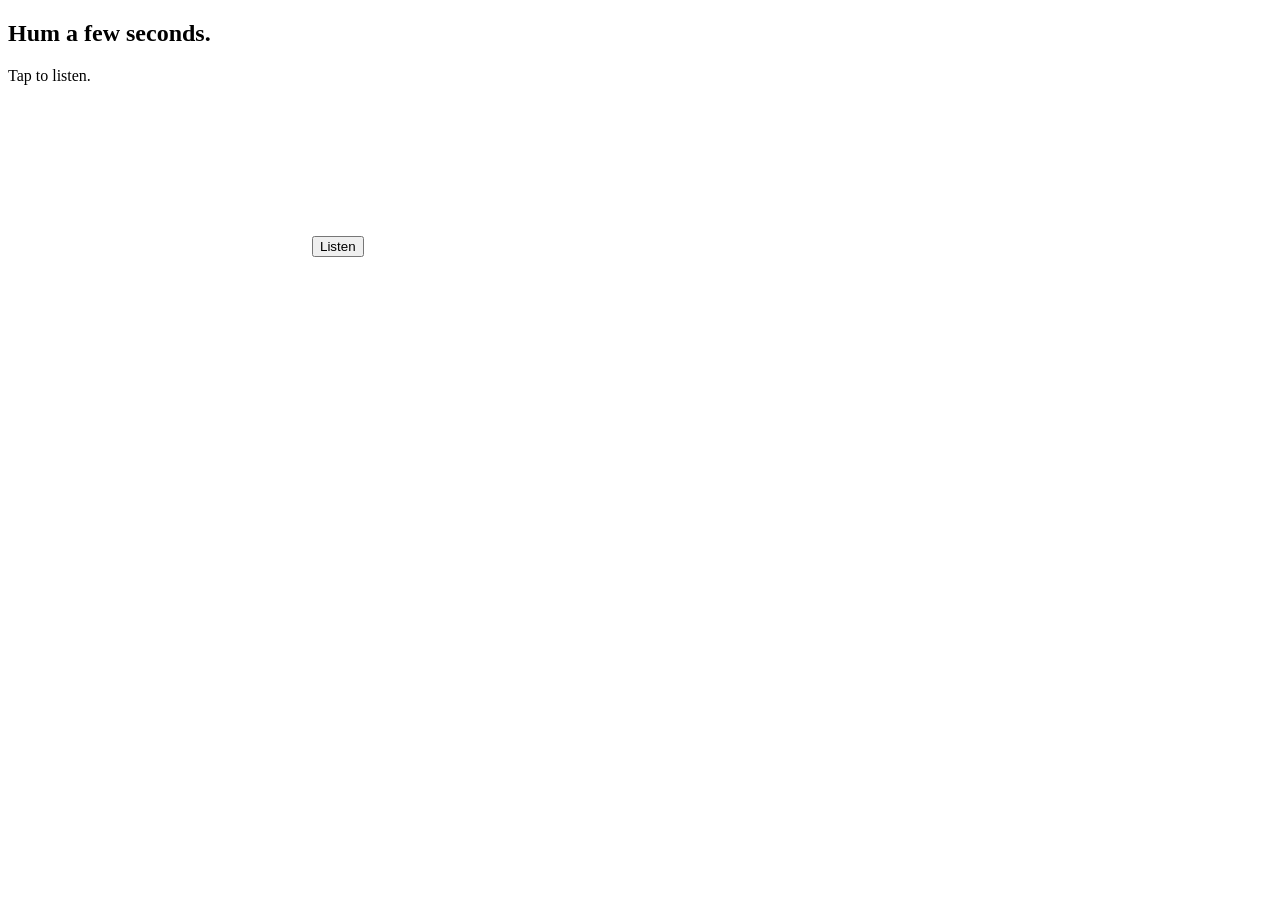
==== web/index.html @ 3d1977e1 "D-034: one-screen hum UI matched to the whop-llc type system A single Listen button posts a WAV to t" ====
<!DOCTYPE html>
<html lang="en">
<head>
  <meta charset="utf-8" />
  <meta name="viewport" content="width=device-width, initial-scale=1, viewport-fit=cover" />
  <meta name="theme-color" content="#ffffff" />
  <title>Hum</title>
  <link rel="stylesheet" href="/app.css" />
</head>
<body data-phase="idle">
  <main class="screen">
    <section class="copy">
      <h1 id="headline">Hum a few seconds.</h1>
      <p id="detail">Tap to listen.</p>
    </section>
    <div id="choices" class="choices"></div>
    <div class="stage">
      <canvas id="bars" aria-hidden="true"></canvas>
      <button id="listen" class="pressable" type="button" aria-label="Listen">Listen</button>
    </div>
  </main>
  <script src="/app.js"></script>
</body>
</html>
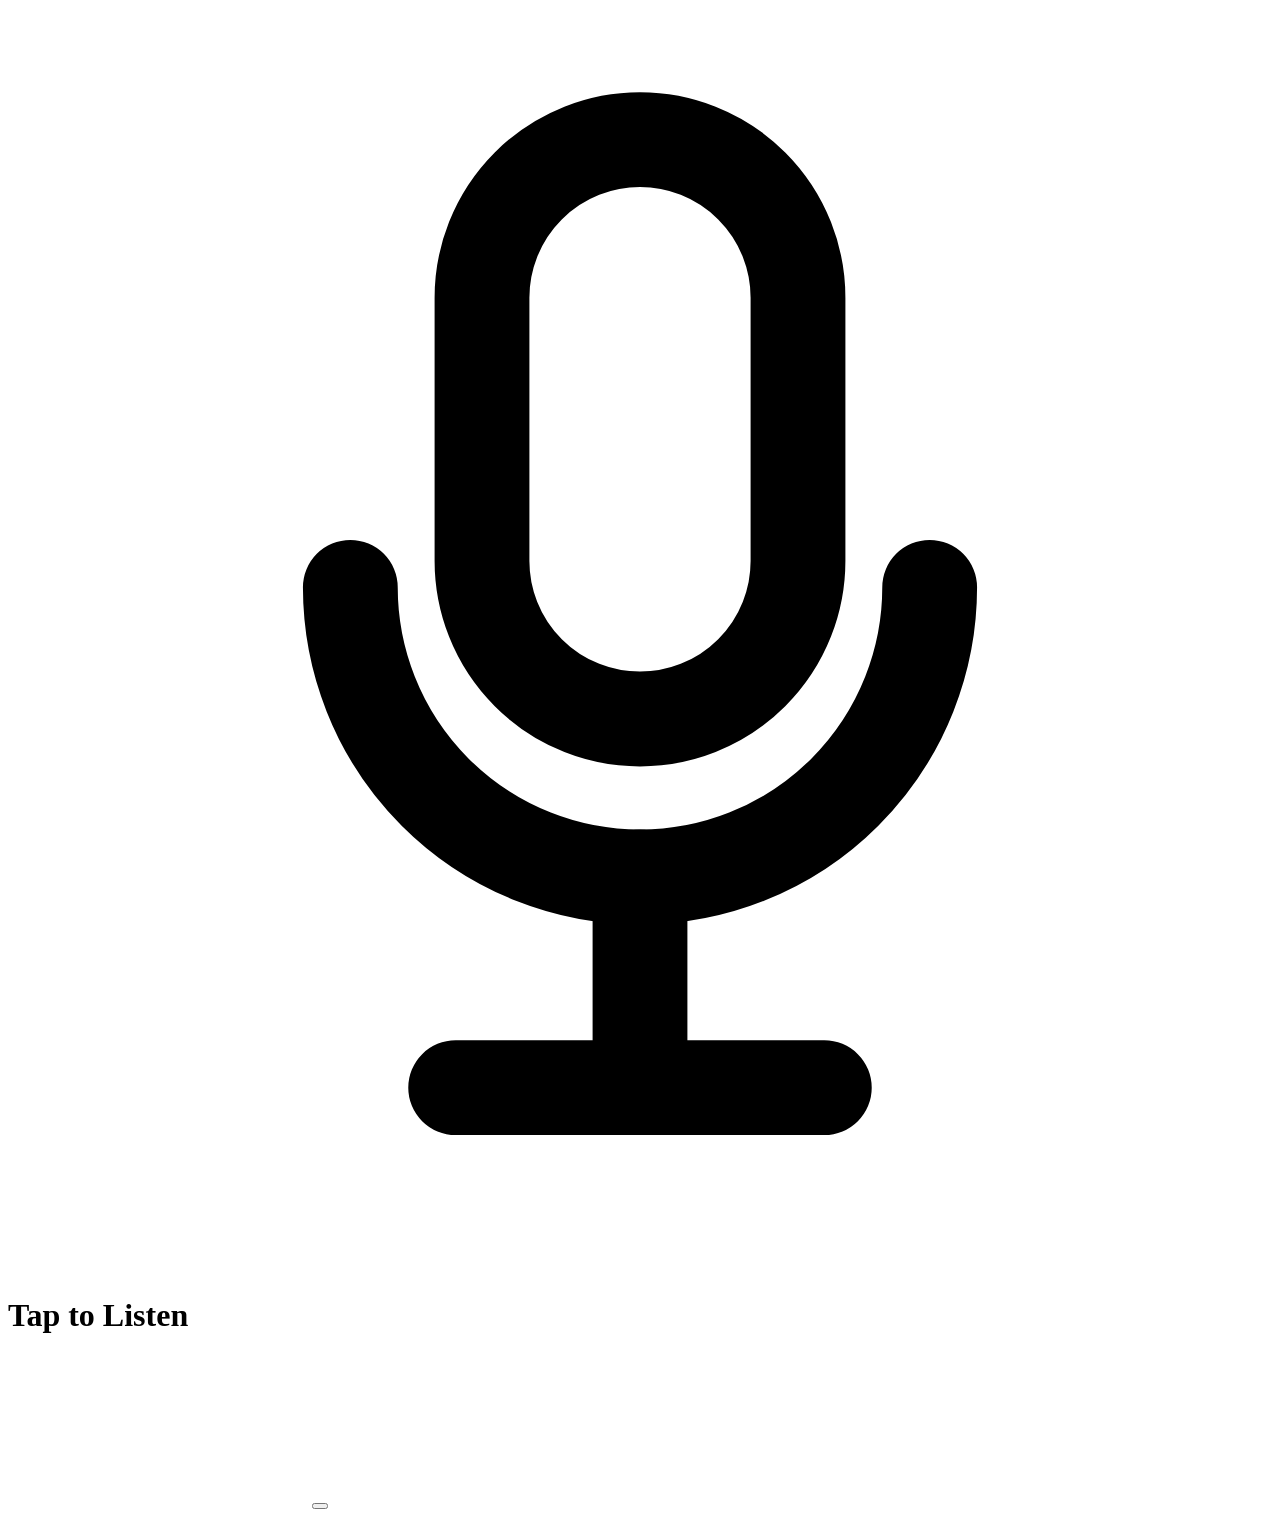
==== commit bea31cf6: "D-035: pivot the hum screen to a one-tap teal circle The white whop-llc page was the wrong reference" ====
--- a/web/index.html
+++ b/web/index.html
@@ -3,21 +3,29 @@
 <head>
   <meta charset="utf-8" />
   <meta name="viewport" content="width=device-width, initial-scale=1, viewport-fit=cover" />
-  <meta name="theme-color" content="#ffffff" />
+  <meta name="theme-color" content="#60a088" />
   <title>Hum</title>
   <link rel="stylesheet" href="/app.css" />
 </head>
 <body data-phase="idle">
   <main class="screen">
-    <section class="copy">
-      <h1 id="headline">Hum a few seconds.</h1>
-      <p id="detail">Tap to listen.</p>
+    <header class="prompt">
+      <svg class="mic" viewBox="0 0 24 24" aria-hidden="true">
+        <rect x="9" y="2.5" width="6" height="11" rx="3" fill="none" stroke="currentColor" stroke-width="1.8" />
+        <path d="M6.5 11a5.5 5.5 0 0 0 11 0" fill="none" stroke="currentColor" stroke-width="1.8" stroke-linecap="round" />
+        <path d="M12 16.5V20.5M8.5 20.5h7" fill="none" stroke="currentColor" stroke-width="1.8" stroke-linecap="round" />
+      </svg>
+      <h1 id="headline">Tap to Listen</h1>
+      <p id="detail"></p>
+    </header>
+    <div class="stage" id="stage">
+      <canvas id="bars" aria-hidden="true"></canvas>
+      <span class="halo" aria-hidden="true"></span>
+      <button id="listen" type="button" aria-label="Tap to listen"></button>
+    </div>
+    <section class="below">
+      <div id="choices" class="choices"></div>
     </section>
-    <div id="choices" class="choices"></div>
-    <div class="stage">
-      <canvas id="bars" aria-hidden="true"></canvas>
-      <button id="listen" class="pressable" type="button" aria-label="Listen">Listen</button>
-    </div>
   </main>
   <script src="/app.js"></script>
 </body>
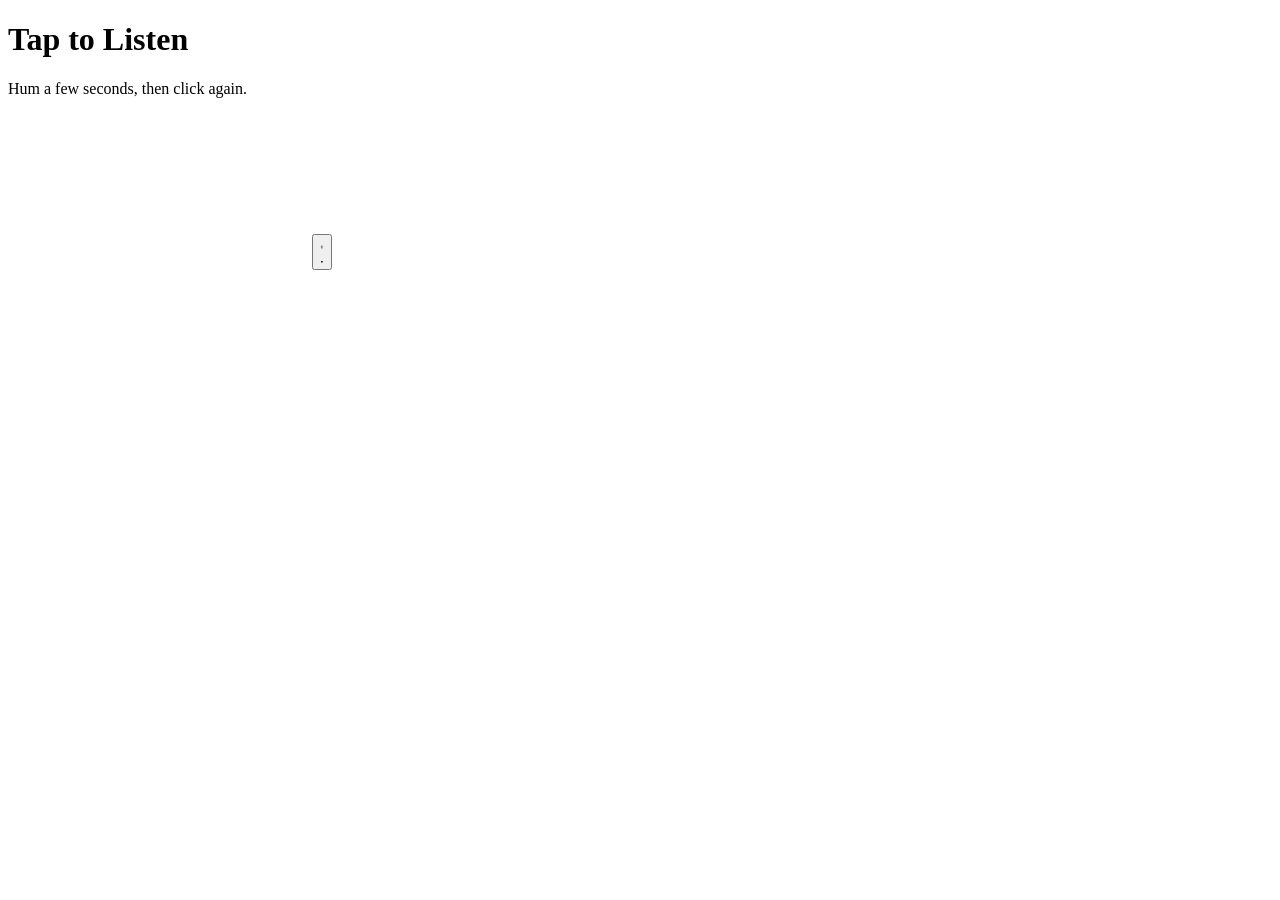
==== commit e738da84: "D-036: white page, black listen button, covers and previews Drop the teal circle. The screen is whit" ====
--- a/web/index.html
+++ b/web/index.html
@@ -3,29 +3,31 @@
 <head>
   <meta charset="utf-8" />
   <meta name="viewport" content="width=device-width, initial-scale=1, viewport-fit=cover" />
-  <meta name="theme-color" content="#60a088" />
+  <meta name="theme-color" content="#ffffff" />
   <title>Hum</title>
   <link rel="stylesheet" href="/app.css" />
 </head>
 <body data-phase="idle">
   <main class="screen">
-    <header class="prompt">
-      <svg class="mic" viewBox="0 0 24 24" aria-hidden="true">
-        <rect x="9" y="2.5" width="6" height="11" rx="3" fill="none" stroke="currentColor" stroke-width="1.8" />
-        <path d="M6.5 11a5.5 5.5 0 0 0 11 0" fill="none" stroke="currentColor" stroke-width="1.8" stroke-linecap="round" />
-        <path d="M12 16.5V20.5M8.5 20.5h7" fill="none" stroke="currentColor" stroke-width="1.8" stroke-linecap="round" />
-      </svg>
+    <header class="prompt" aria-live="polite">
       <h1 id="headline">Tap to Listen</h1>
-      <p id="detail"></p>
+      <p id="detail">Hum a few seconds, then click again.</p>
     </header>
     <div class="stage" id="stage">
       <canvas id="bars" aria-hidden="true"></canvas>
-      <span class="halo" aria-hidden="true"></span>
-      <button id="listen" type="button" aria-label="Tap to listen"></button>
+      <span class="halo halo-a" aria-hidden="true"></span>
+      <span class="halo halo-b" aria-hidden="true"></span>
+      <button id="listen" type="button" aria-label="Tap to listen">
+        <svg class="glyph glyph-mic" viewBox="0 0 24 24" aria-hidden="true">
+          <rect x="9" y="3" width="6" height="10" rx="3" fill="none" stroke="currentColor" stroke-width="1.8" />
+          <path d="M7 11a5 5 0 0 0 10 0M12 16v4M9 20h6" fill="none" stroke="currentColor" stroke-width="1.8" stroke-linecap="round" />
+        </svg>
+        <svg class="glyph glyph-stop" viewBox="0 0 24 24" aria-hidden="true">
+          <rect x="7" y="7" width="10" height="10" rx="1.5" fill="currentColor" />
+        </svg>
+      </button>
     </div>
-    <section class="below">
-      <div id="choices" class="choices"></div>
-    </section>
+    <section class="results" id="choices"></section>
   </main>
   <script src="/app.js"></script>
 </body>
